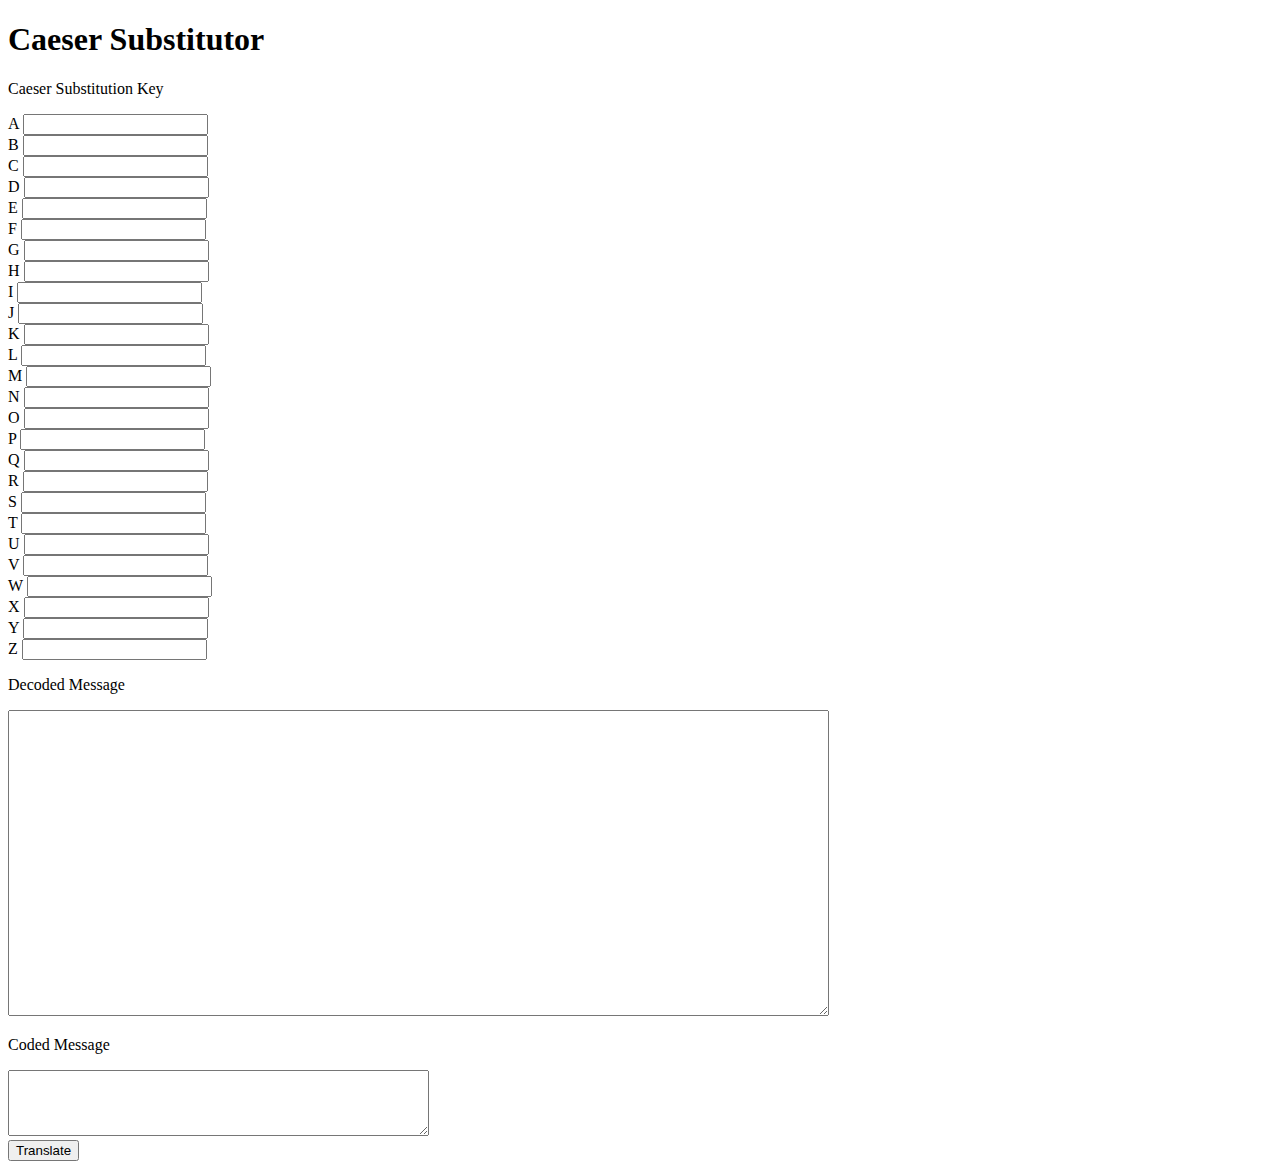
==== index.html @ a4e057d5 "Simply added some comments clarifying what each part does" ====
<!DOCTYPE html>
<html lang="en">
  <head>
    <meta charset="UTF-8" />
    <meta name="viewport" content="width=device-width, initial-scale=1.0" />
    <link rel="stylesheet" href="style.css" />
    <title>Caeser Substitutor</title>
  </head>
  <body>

<!-- Top Container: Header and Cipher Key Inputs -->
    <div class="header">
      <h1>Caeser Substitutor</h1>
      
    </div>
    <div class="top-container">
      <p>Caeser Substitution Key</p>
      <div class="cipher-key"> <!-- Contains every key for a cipher -->
        <div class="letter-box"> <!-- Get a char after prompt, set char to upper, rinse and repeat 25 more times -->
          <label for="keyA">A</label>
          <input type="text" id="keyA" maxlength="1" title="Enter a single letter (A-Z)" oninput="this.value = this.value.toUpperCase();" />
        </div>
        <div class="letter-box">
          <label for="keyB">B</label>
          <input type="text" id="keyB" maxlength="1" title="Enter a single letter (A-Z)" oninput="this.value = this.value.toUpperCase();" />
        </div>
        <div class="letter-box">
          <label for="keyC">C</label>
          <input type="text" id="keyC" maxlength="1" title="Enter a single letter (A-Z)" oninput="this.value = this.value.toUpperCase();" />
        </div>
        <div class="letter-box">
          <label for="keyD">D</label>
          <input type="text" id="keyD" maxlength="1" title="Enter a single letter (A-Z)" oninput="this.value = this.value.toUpperCase();" />
        </div>
        <div class="letter-box">
          <label for="keyE">E</label>
          <input type="text" id="keyE" maxlength="1" title="Enter a single letter (A-Z)" oninput="this.value = this.value.toUpperCase();" />
        </div>
        <div class="letter-box">
          <label for="keyF">F</label>
          <input type="text" id="keyF" maxlength="1" title="Enter a single letter (A-Z)" oninput="this.value = this.value.toUpperCase();" />
        </div>
        <div class="letter-box">
          <label for="keyG">G</label>
          <input type="text" id="keyG" maxlength="1" title="Enter a single letter (A-Z)" oninput="this.value = this.value.toUpperCase();" />
        </div>
        <div class="letter-box">
          <label for="keyH">H</label>
          <input type="text" id="keyH" maxlength="1" title="Enter a single letter (A-Z)" oninput="this.value = this.value.toUpperCase();" />
        </div>
        <div class="letter-box">
          <label for="keyI">I</label>
          <input type="text" id="keyI" maxlength="1" title="Enter a single letter (A-Z)" oninput="this.value = this.value.toUpperCase();" />
        </div>
        <div class="letter-box">
          <label for="keyJ">J</label>
          <input type="text" id="keyJ" maxlength="1" title="Enter a single letter (A-Z)" oninput="this.value = this.value.toUpperCase();" />
        </div>
        <div class="letter-box">
          <label for="keyK">K</label>
          <input type="text" id="keyK" maxlength="1" title="Enter a single letter (A-Z)" oninput="this.value = this.value.toUpperCase();" />
        </div>
        <div class="letter-box">
          <label for="keyL">L</label>
          <input type="text" id="keyL" maxlength="1" title="Enter a single letter (A-Z)" oninput="this.value = this.value.toUpperCase();" />
        </div>
        <div class="letter-box">
          <label for="keyM">M</label>
          <input type="text" id="keyM" maxlength="1" title="Enter a single letter (A-Z)" oninput="this.value = this.value.toUpperCase();" />
        </div>
        <div class="letter-box">
          <label for="keyN">N</label>
          <input type="text" id="keyN" maxlength="1" title="Enter a single letter (A-Z)" oninput="this.value = this.value.toUpperCase();" />
        </div>
        <div class="letter-box">
          <label for="keyO">O</label>
          <input type="text" id="keyO" maxlength="1" title="Enter a single letter (A-Z)" oninput="this.value = this.value.toUpperCase();" />
        </div>
        <div class="letter-box">
          <label for="keyP">P</label>
          <input type="text" id="keyP" maxlength="1" title="Enter a single letter (A-Z)" oninput="this.value = this.value.toUpperCase();" />
        </div>
        <div class="letter-box">
          <label for="keyQ">Q</label>
          <input type="text" id="keyQ" maxlength="1" title="Enter a single letter (A-Z)" oninput="this.value = this.value.toUpperCase();" />
        </div>
        <div class="letter-box">
          <label for="keyR">R</label>
          <input type="text" id="keyR" maxlength="1" title="Enter a single letter (A-Z)" oninput="this.value = this.value.toUpperCase();" />
        </div>
        <div class="letter-box">
          <label for="keyS">S</label>
          <input type="text" id="keyS" maxlength="1" title="Enter a single letter (A-Z)" oninput="this.value = this.value.toUpperCase();" />
        </div>
        <div class="letter-box">
          <label for="keyT">T</label>
          <input type="text" id="keyT" maxlength="1" title="Enter a single letter (A-Z)" oninput="this.value = this.value.toUpperCase();" />
        </div>
        <div class="letter-box">
          <label for="keyU">U</label>
          <input type="text" id="keyU" maxlength="1" title="Enter a single letter (A-Z)" oninput="this.value = this.value.toUpperCase();" />
        </div>
        <div class="letter-box">
          <label for="keyV">V</label>
          <input type="text" id="keyV" maxlength="1" title="Enter a single letter (A-Z)" oninput="this.value = this.value.toUpperCase();" />
        </div>
        <div class="letter-box">
          <label for="keyW">W</label>
          <input type="text" id="keyW" maxlength="1" title="Enter a single letter (A-Z)" oninput="this.value = this.value.toUpperCase();" />
        </div>
        <div class="letter-box">
          <label for="keyX">X</label>
          <input type="text" id="keyX" maxlength="1" title="Enter a single letter (A-Z)" oninput="this.value = this.value.toUpperCase();" />
        </div>
        <div class="letter-box">
          <label for="keyY">Y</label>
          <input type="text" id="keyY" maxlength="1" title="Enter a single letter (A-Z)" oninput="this.value = this.value.toUpperCase();" />
        </div>
        <div class="letter-box">
          <label for="keyZ">Z</label>
          <input type="text" id="keyZ" maxlength="1" title="Enter a single letter (A-Z)" oninput="this.value = this.value.toUpperCase();" />
      </div>
    </div>
 
<!-- Middle Container: Message Boxes and Translation Button -->
    <div class="middle-container">
      <div class="unciphered-box">
        <p>Decoded Message</p> <!-- Middle Container: Message Boxes and Translation Button -->
        <textarea id="decoded-message" rows="20" cols="100"></textarea>
      </div>
      <div class="ciphered-box">
        <p>Coded Message</p>
        <textarea id="coded-message" rows="4" cols="50"></textarea>
      </div>
      <button class="translation-button">Translate</button>
    </div>

    <script src="script.js"></script>
  </body>
</html>
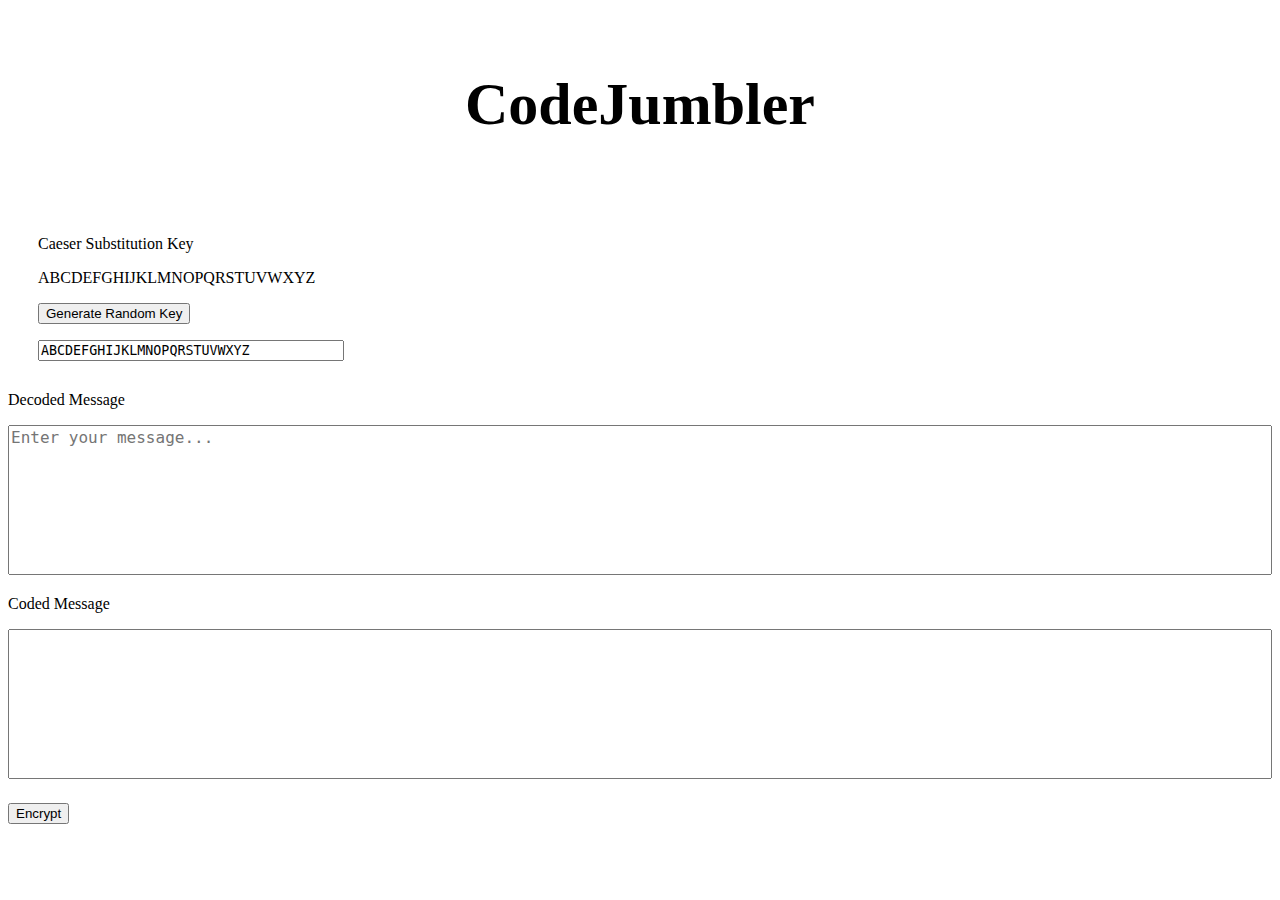
==== commit a2a0c009: "Added Key Generator and Encryptiion Functionality" ====
--- a/index.html
+++ b/index.html
@@ -4,137 +4,37 @@
     <meta charset="UTF-8" />
     <meta name="viewport" content="width=device-width, initial-scale=1.0" />
     <link rel="stylesheet" href="style.css" />
-    <title>Caeser Substitutor</title>
+    <title>CodeJumbler</title>
   </head>
   <body>
+    <!-- Top Container: Header and Cipher Key Inputs -->
+    <div class="header">
+      <h1>CodeJumbler</h1>
+    </div>
 
-<!-- Top Container: Header and Cipher Key Inputs -->
-    <div class="header">
-      <h1>Caeser Substitutor</h1>
-      
-    </div>
     <div class="top-container">
       <p>Caeser Substitution Key</p>
-      <div class="cipher-key"> <!-- Contains every key for a cipher -->
-        <div class="letter-box"> <!-- Get a char after prompt, set char to upper, rinse and repeat 25 more times -->
-          <label for="keyA">A</label>
-          <input type="text" id="keyA" maxlength="1" title="Enter a single letter (A-Z)" oninput="this.value = this.value.toUpperCase();" />
-        </div>
-        <div class="letter-box">
-          <label for="keyB">B</label>
-          <input type="text" id="keyB" maxlength="1" title="Enter a single letter (A-Z)" oninput="this.value = this.value.toUpperCase();" />
-        </div>
-        <div class="letter-box">
-          <label for="keyC">C</label>
-          <input type="text" id="keyC" maxlength="1" title="Enter a single letter (A-Z)" oninput="this.value = this.value.toUpperCase();" />
-        </div>
-        <div class="letter-box">
-          <label for="keyD">D</label>
-          <input type="text" id="keyD" maxlength="1" title="Enter a single letter (A-Z)" oninput="this.value = this.value.toUpperCase();" />
-        </div>
-        <div class="letter-box">
-          <label for="keyE">E</label>
-          <input type="text" id="keyE" maxlength="1" title="Enter a single letter (A-Z)" oninput="this.value = this.value.toUpperCase();" />
-        </div>
-        <div class="letter-box">
-          <label for="keyF">F</label>
-          <input type="text" id="keyF" maxlength="1" title="Enter a single letter (A-Z)" oninput="this.value = this.value.toUpperCase();" />
-        </div>
-        <div class="letter-box">
-          <label for="keyG">G</label>
-          <input type="text" id="keyG" maxlength="1" title="Enter a single letter (A-Z)" oninput="this.value = this.value.toUpperCase();" />
-        </div>
-        <div class="letter-box">
-          <label for="keyH">H</label>
-          <input type="text" id="keyH" maxlength="1" title="Enter a single letter (A-Z)" oninput="this.value = this.value.toUpperCase();" />
-        </div>
-        <div class="letter-box">
-          <label for="keyI">I</label>
-          <input type="text" id="keyI" maxlength="1" title="Enter a single letter (A-Z)" oninput="this.value = this.value.toUpperCase();" />
-        </div>
-        <div class="letter-box">
-          <label for="keyJ">J</label>
-          <input type="text" id="keyJ" maxlength="1" title="Enter a single letter (A-Z)" oninput="this.value = this.value.toUpperCase();" />
-        </div>
-        <div class="letter-box">
-          <label for="keyK">K</label>
-          <input type="text" id="keyK" maxlength="1" title="Enter a single letter (A-Z)" oninput="this.value = this.value.toUpperCase();" />
-        </div>
-        <div class="letter-box">
-          <label for="keyL">L</label>
-          <input type="text" id="keyL" maxlength="1" title="Enter a single letter (A-Z)" oninput="this.value = this.value.toUpperCase();" />
-        </div>
-        <div class="letter-box">
-          <label for="keyM">M</label>
-          <input type="text" id="keyM" maxlength="1" title="Enter a single letter (A-Z)" oninput="this.value = this.value.toUpperCase();" />
-        </div>
-        <div class="letter-box">
-          <label for="keyN">N</label>
-          <input type="text" id="keyN" maxlength="1" title="Enter a single letter (A-Z)" oninput="this.value = this.value.toUpperCase();" />
-        </div>
-        <div class="letter-box">
-          <label for="keyO">O</label>
-          <input type="text" id="keyO" maxlength="1" title="Enter a single letter (A-Z)" oninput="this.value = this.value.toUpperCase();" />
-        </div>
-        <div class="letter-box">
-          <label for="keyP">P</label>
-          <input type="text" id="keyP" maxlength="1" title="Enter a single letter (A-Z)" oninput="this.value = this.value.toUpperCase();" />
-        </div>
-        <div class="letter-box">
-          <label for="keyQ">Q</label>
-          <input type="text" id="keyQ" maxlength="1" title="Enter a single letter (A-Z)" oninput="this.value = this.value.toUpperCase();" />
-        </div>
-        <div class="letter-box">
-          <label for="keyR">R</label>
-          <input type="text" id="keyR" maxlength="1" title="Enter a single letter (A-Z)" oninput="this.value = this.value.toUpperCase();" />
-        </div>
-        <div class="letter-box">
-          <label for="keyS">S</label>
-          <input type="text" id="keyS" maxlength="1" title="Enter a single letter (A-Z)" oninput="this.value = this.value.toUpperCase();" />
-        </div>
-        <div class="letter-box">
-          <label for="keyT">T</label>
-          <input type="text" id="keyT" maxlength="1" title="Enter a single letter (A-Z)" oninput="this.value = this.value.toUpperCase();" />
-        </div>
-        <div class="letter-box">
-          <label for="keyU">U</label>
-          <input type="text" id="keyU" maxlength="1" title="Enter a single letter (A-Z)" oninput="this.value = this.value.toUpperCase();" />
-        </div>
-        <div class="letter-box">
-          <label for="keyV">V</label>
-          <input type="text" id="keyV" maxlength="1" title="Enter a single letter (A-Z)" oninput="this.value = this.value.toUpperCase();" />
-        </div>
-        <div class="letter-box">
-          <label for="keyW">W</label>
-          <input type="text" id="keyW" maxlength="1" title="Enter a single letter (A-Z)" oninput="this.value = this.value.toUpperCase();" />
-        </div>
-        <div class="letter-box">
-          <label for="keyX">X</label>
-          <input type="text" id="keyX" maxlength="1" title="Enter a single letter (A-Z)" oninput="this.value = this.value.toUpperCase();" />
-        </div>
-        <div class="letter-box">
-          <label for="keyY">Y</label>
-          <input type="text" id="keyY" maxlength="1" title="Enter a single letter (A-Z)" oninput="this.value = this.value.toUpperCase();" />
-        </div>
-        <div class="letter-box">
-          <label for="keyZ">Z</label>
-          <input type="text" id="keyZ" maxlength="1" title="Enter a single letter (A-Z)" oninput="this.value = this.value.toUpperCase();" />
-      </div>
+      <p>ABCDEFGHIJKLMNOPQRSTUVWXYZ</p>
+      <button class="generate-button" onclick="generate()">Generate Random Key</button>
+
+      <div class="cipher-key">
+        <textarea id="cipher-key" class="cipher-key-box" rows="1" cols="100" maxlength="26" >ABCDEFGHIJKLMNOPQRSTUVWXYZ</textarea>
+      </div> 
+
     </div>
- 
-<!-- Middle Container: Message Boxes and Translation Button -->
+
+    <!-- Middle Container: Message Boxes and Translation Button -->
     <div class="middle-container">
       <div class="unciphered-box">
-        <p>Decoded Message</p> <!-- Middle Container: Message Boxes and Translation Button -->
-        <textarea id="decoded-message" rows="20" cols="100"></textarea>
+        <p>Decoded Message</p> 
+        <textarea id="decoded-text" rows="20" cols="100" placeholder="Enter your message..."></textarea>
       </div>
       <div class="ciphered-box">
         <p>Coded Message</p>
-        <textarea id="coded-message" rows="4" cols="50"></textarea>
+        <textarea id="coded-message" rows="20" cols="100" readonly></textarea>
       </div>
-      <button class="translation-button">Translate</button>
+      <button class="translation-button" onclick="encrypt()">Encrypt</button>
     </div>
-
     <script src="script.js"></script>
   </body>
-</html>
+</html>--- a/style.css
+++ b/style.css
@@ -0,0 +1,46 @@
+.header {
+  font-size: 30px;
+  margin: 30px;
+  display: flex;
+  justify-content: center;
+  align-items: center;
+}
+
+.top-container{
+  margin: 20px;
+  padding: 10px;
+}
+.translation-button {
+  margin-top: 20px;
+}
+
+.cipher-key {
+  display: grid;
+  grid-template-columns: repeat(9, 1fr);
+  gap: 10px;
+  margin-top: 1rem;
+  justify-content: center;
+}
+
+.cipher-key-box {
+  resize: none;
+  overflow: hidden;
+  width: 300px;
+}
+
+.letter-box input {
+  width: 30px;
+  height: 30px;
+  text-align: center;
+  box-sizing: border-box;
+}
+.unciphered-box textarea,
+.ciphered-box textarea {
+  width: 100%; 
+  height: 150px;     
+  font-size: 16px;   
+  box-sizing: border-box;
+  resize: none;  
+}
+
+
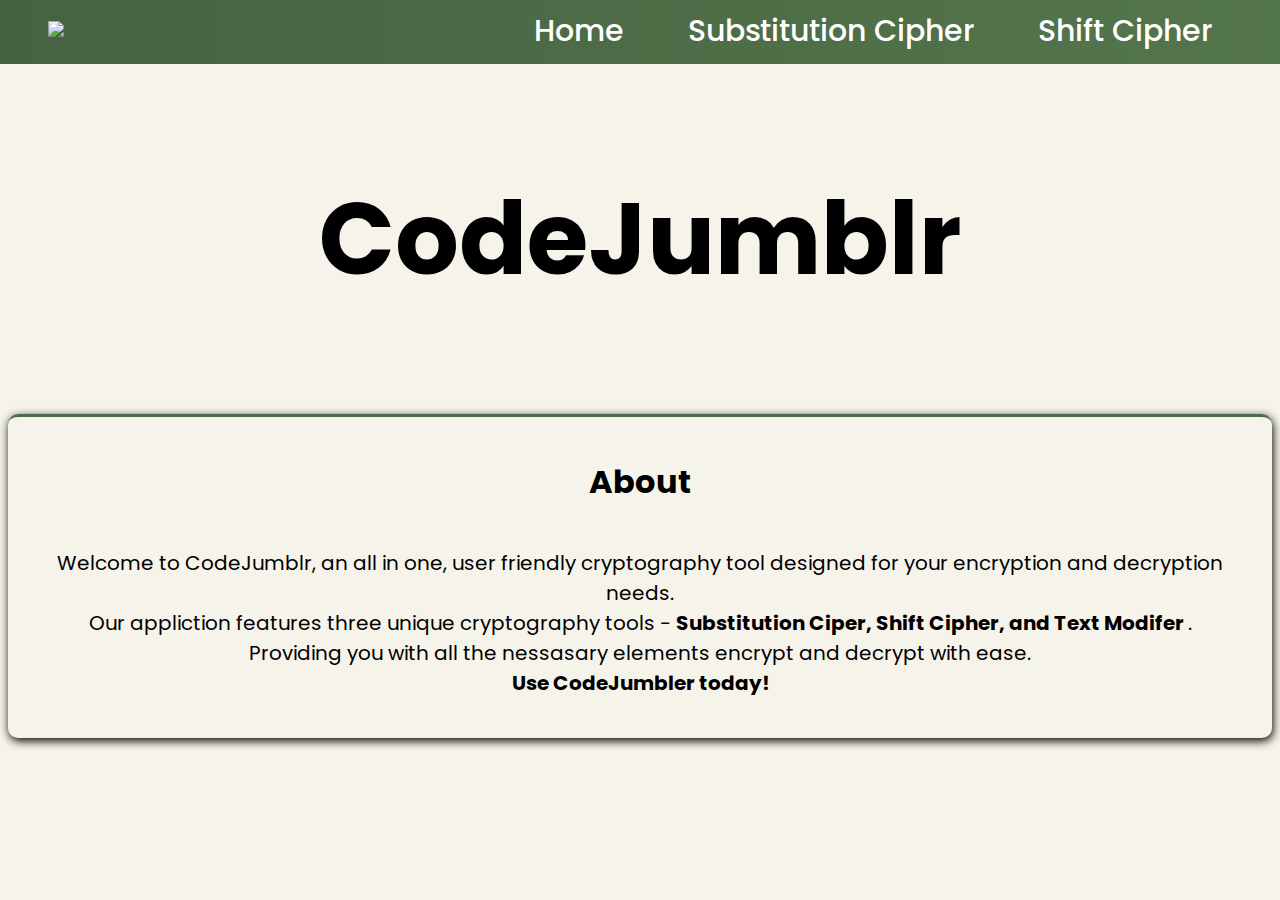
==== commit c906ec5f: "Updated about section." ====
--- a/index.html
+++ b/index.html
@@ -3,38 +3,46 @@
   <head>
     <meta charset="UTF-8" />
     <meta name="viewport" content="width=device-width, initial-scale=1.0" />
-    <link rel="stylesheet" href="style.css" />
-    <title>CodeJumbler</title>
+    <link rel="stylesheet" href="homestyles.css" />
+    <link
+      href="https://fonts.googleapis.com/css2?family=Poppins:ital,wght@0,100;0,200;0,300;0,400;0,500;0,600;0,700;0,800;0,900;1,100;1,200;1,300;1,400;1,500;1,600;1,700;1,800;1,900&display=swap"
+      rel="stylesheet"
+    />
+
+    <link rel="icon" href="images/CodeJumbler croc.png" />
+    <title>Home | CodeJumbler</title>
   </head>
   <body>
-    <!-- Top Container: Header and Cipher Key Inputs -->
-    <div class="header">
-      <h1>CodeJumbler</h1>
+    <!-- Navigation Bar -->
+    <div class="home-container">
+      <nav class="navbar">
+        <div class="nav-container">
+          <div class="logo">
+            <img src="images/CodeJumbler croc.png" />
+          </div>
+          <ul class="nav-links">
+            <li class="nav-item"><a href="index.html">Home</a></li>
+            <li class="nav-item">
+              <a href="subcipher.html">Substitution Cipher</a>
+            </li>
+            <li class="nav-item">
+              <a href="shiftcipher.html">Shift Cipher</a>
+            </li>
+          </ul>
+        </div>
+      </nav>
+
+      <h1 class="header-text">CodeJumblr</h1>
+
+      <div class="about">
+        <h1>About</h1>
+        <p>
+          Welcome to CodeJumblr, an all in one, user friendly cryptography tool designed for your encryption and decryption needs. <br />
+          Our appliction features three unique cryptography tools - <strong> Substitution Ciper, Shift Cipher, and Text Modifer </strong>. <br/>
+          Providing you with all the nessasary elements encrypt and decrypt with ease. <br />
+          <strong>  Use CodeJumbler today! </strong> <bre />
+        </p>
+      </div>
     </div>
-
-    <div class="top-container">
-      <p>Caeser Substitution Key</p>
-      <p>ABCDEFGHIJKLMNOPQRSTUVWXYZ</p>
-      <button class="generate-button" onclick="generate()">Generate Random Key</button>
-
-      <div class="cipher-key">
-        <textarea id="cipher-key" class="cipher-key-box" rows="1" cols="100" maxlength="26" >ABCDEFGHIJKLMNOPQRSTUVWXYZ</textarea>
-      </div> 
-
-    </div>
-
-    <!-- Middle Container: Message Boxes and Translation Button -->
-    <div class="middle-container">
-      <div class="unciphered-box">
-        <p>Decoded Message</p> 
-        <textarea id="decoded-text" rows="20" cols="100" placeholder="Enter your message..."></textarea>
-      </div>
-      <div class="ciphered-box">
-        <p>Coded Message</p>
-        <textarea id="coded-message" rows="20" cols="100" readonly></textarea>
-      </div>
-      <button class="translation-button" onclick="encrypt()">Encrypt</button>
-    </div>
-    <script src="script.js"></script>
   </body>
-</html>+</html>
--- a/homestyles.css
+++ b/homestyles.css
@@ -0,0 +1,86 @@
+:root{
+    --fontfam: 'Poppins';
+    --themecolor:  hsl(110, 21%, 35%);
+    --textcolor: white;
+    }
+
+body{
+    background-color: hsl(45, 38%, 94%);
+}
+.nav-container {
+    display: flex;
+    align-items: center;
+    justify-content: space-between;
+}
+
+img{
+    width: 130px;
+    margin-left: 30px;
+}
+
+
+.navbar {
+    padding: 10px 40px;
+    background: linear-gradient(to right,
+    hsl(110, 21%, 32%),
+    hsl(110, 21%, 35%),
+    hsl(110, 21%, 38%));
+    margin-left: -10px;
+    margin-right: -10px;
+    margin-top: -10px;
+}
+
+.logo {
+    margin-left: -20px;
+}
+
+.header-text{
+    font-family: var(--fontfam);
+    font-size: 100px;
+    text-align: center;
+    margin-top: 100px;
+}
+
+.nav-links {
+    list-style: none;
+    margin: 0;
+    padding: 0;
+}
+
+.nav-item {
+    display: inline-block;
+    margin-left: 30px;
+}
+
+
+a{
+    color: var(--textcolor);
+    font-family: var(--fontfam);
+    text-decoration: none;
+    font-size: 30px;
+    font-weight: 500;
+    margin-right: 30px;
+}
+
+.about{
+    display: flex;
+    border-top: solid;
+    border-radius: 10px;
+    margin: 30px;
+    padding: 20px;
+    max-width: fit-content;
+    margin-top: 100px;
+    margin-left: auto;
+    margin-right: auto;
+    flex-direction: column;
+    justify-content: center;
+    text-align: center;
+    align-items: center;
+    font-family: var(--fontfam);
+    box-shadow: 1px 3px 10px;
+    border-color: var(--themecolor)
+}
+
+p{
+    font-size: 20px;
+}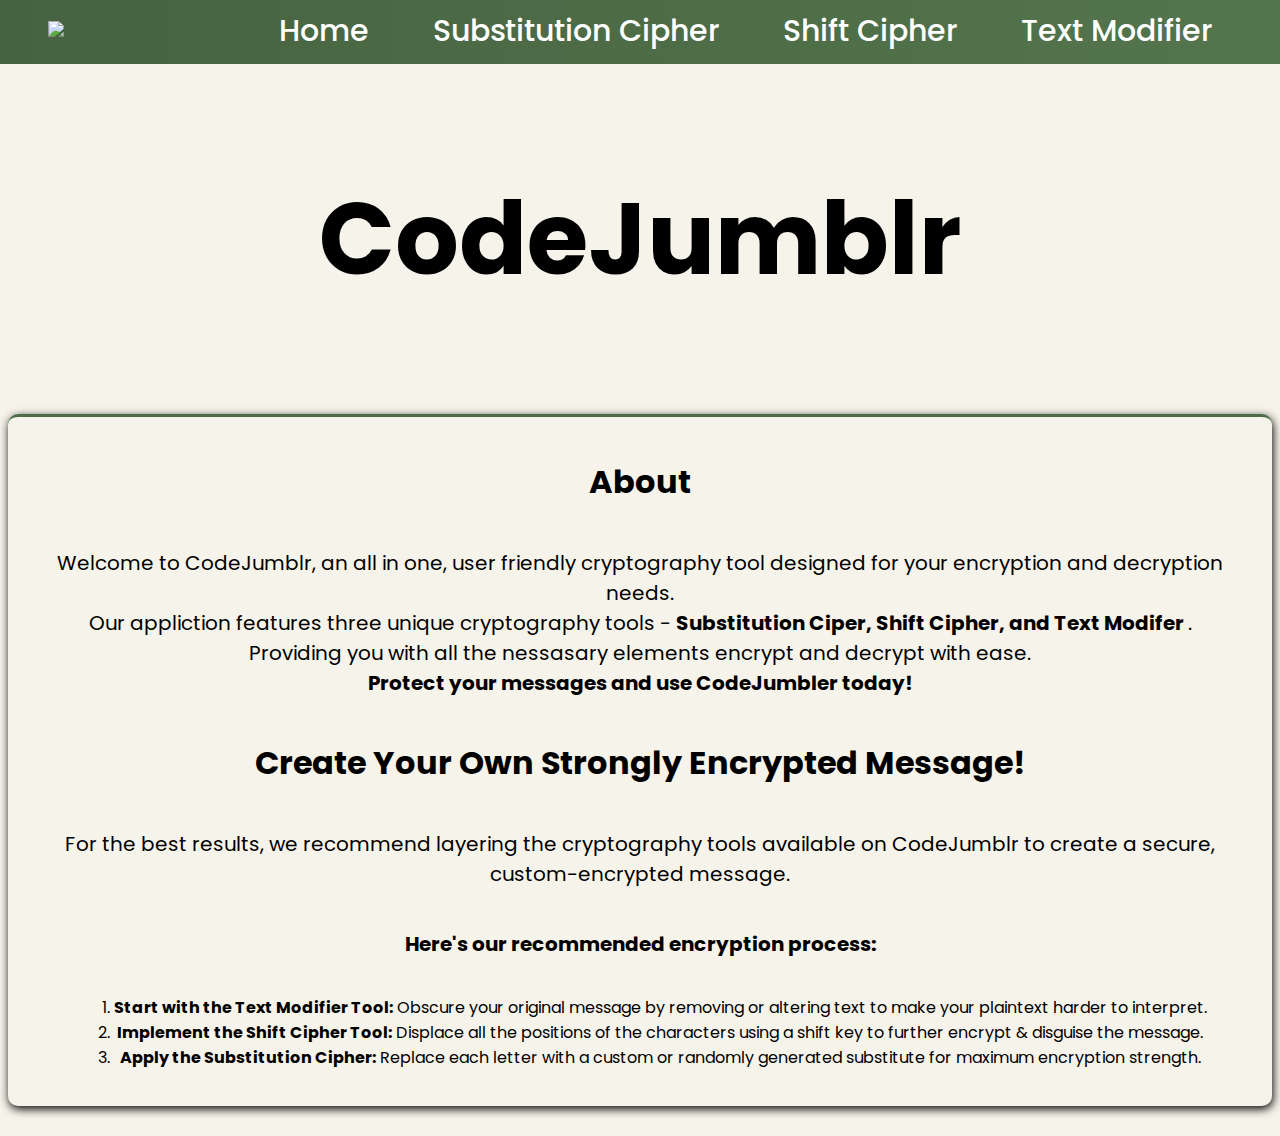
==== commit bd9f9a3d: "Added Instructions to home page" ====
--- a/index.html
+++ b/index.html
@@ -7,41 +7,55 @@
     <link
       href="https://fonts.googleapis.com/css2?family=Poppins:ital,wght@0,100;0,200;0,300;0,400;0,500;0,600;0,700;0,800;0,900;1,100;1,200;1,300;1,400;1,500;1,600;1,700;1,800;1,900&display=swap"
       rel="stylesheet"
-    />
+    /> <!-- Specific font usage for aesthetic purposes-->
 
-    <link rel="icon" href="images/CodeJumbler croc.png" />
-    <title>Home | CodeJumbler</title>
+    <link rel="icon" href="images/CodeJumbler croc.png" /> <!-- Our logo (fire btw)-->
+    <title>Home | CodeJumbler</title> <!-- Options at the top of the screen -->
   </head>
   <body>
     <!-- Navigation Bar -->
-    <div class="home-container">
+    <div class="home-container"> 
       <nav class="navbar">
         <div class="nav-container">
           <div class="logo">
-            <img src="images/CodeJumbler croc.png" />
+            <img src="images/CodeJumbler croc.png" /> <!-- Where we load the aforementioned "fire" logo -->
           </div>
           <ul class="nav-links">
-            <li class="nav-item"><a href="index.html">Home</a></li>
+            <li class="nav-item"><a href="index.html">Home</a></li> <!-- Takes you to the home page -->
             <li class="nav-item">
-              <a href="subcipher.html">Substitution Cipher</a>
+              <a href="subcipher.html">Substitution Cipher</a> <!-- Takes you to the substitution cipher (manually change alphabet)-->
             </li>
             <li class="nav-item">
-              <a href="shiftcipher.html">Shift Cipher</a>
+              <a href="shiftcipher.html">Shift Cipher</a> <!-- Takes you to the shift cipher (shifts alphabet by whatever specified amount)-->
             </li>
+            <li class="nav-item"><a href="txtmod.html">Text Modifier</a></li>
           </ul>
         </div>
       </nav>
 
-      <h1 class="header-text">CodeJumblr</h1>
+      <h1 class="header-text">CodeJumblr</h1> <!-- Wait a minute... that's the name of the app! -->
 
       <div class="about">
-        <h1>About</h1>
+        <h1>About </h1> <!-- Header for the About section -->
         <p>
-          Welcome to CodeJumblr, an all in one, user friendly cryptography tool designed for your encryption and decryption needs. <br />
+          Welcome to CodeJumblr, an all in one, user friendly cryptography tool designed for your encryption and decryption needs. <br/>
           Our appliction features three unique cryptography tools - <strong> Substitution Ciper, Shift Cipher, and Text Modifer </strong>. <br/>
-          Providing you with all the nessasary elements encrypt and decrypt with ease. <br />
-          <strong>  Use CodeJumbler today! </strong> <bre />
+          Providing you with all the nessasary elements encrypt and decrypt with ease. <br/>
+          <strong>  Protect your messages and use CodeJumbler today! </strong> <br/> <!-- Description for the overall function of the application -->
         </p>
+        
+        <h1>Create Your Own Strongly Encrypted Message!</h1>
+        <p>For the best results, we recommend layering the cryptography tools available on CodeJumblr to create a secure, custom-encrypted message.</p>
+        
+        <p><strong>Here's our recommended encryption process:</strong></p>
+        
+        <ol>
+          <li><strong>Start with the Text Modifier Tool:</strong> Obscure your original message by removing or altering text to make your plaintext harder to interpret.</li>
+          <li><strong>Implement the Shift Cipher Tool:</strong> Displace all the positions of the characters using a shift key to further encrypt & disguise the message.</li>
+          <li><strong>Apply the Substitution Cipher:</strong> Replace each letter with a custom or randomly generated substitute for maximum encryption strength.</li>
+        </ol>
+        
+
       </div>
     </div>
   </body>
